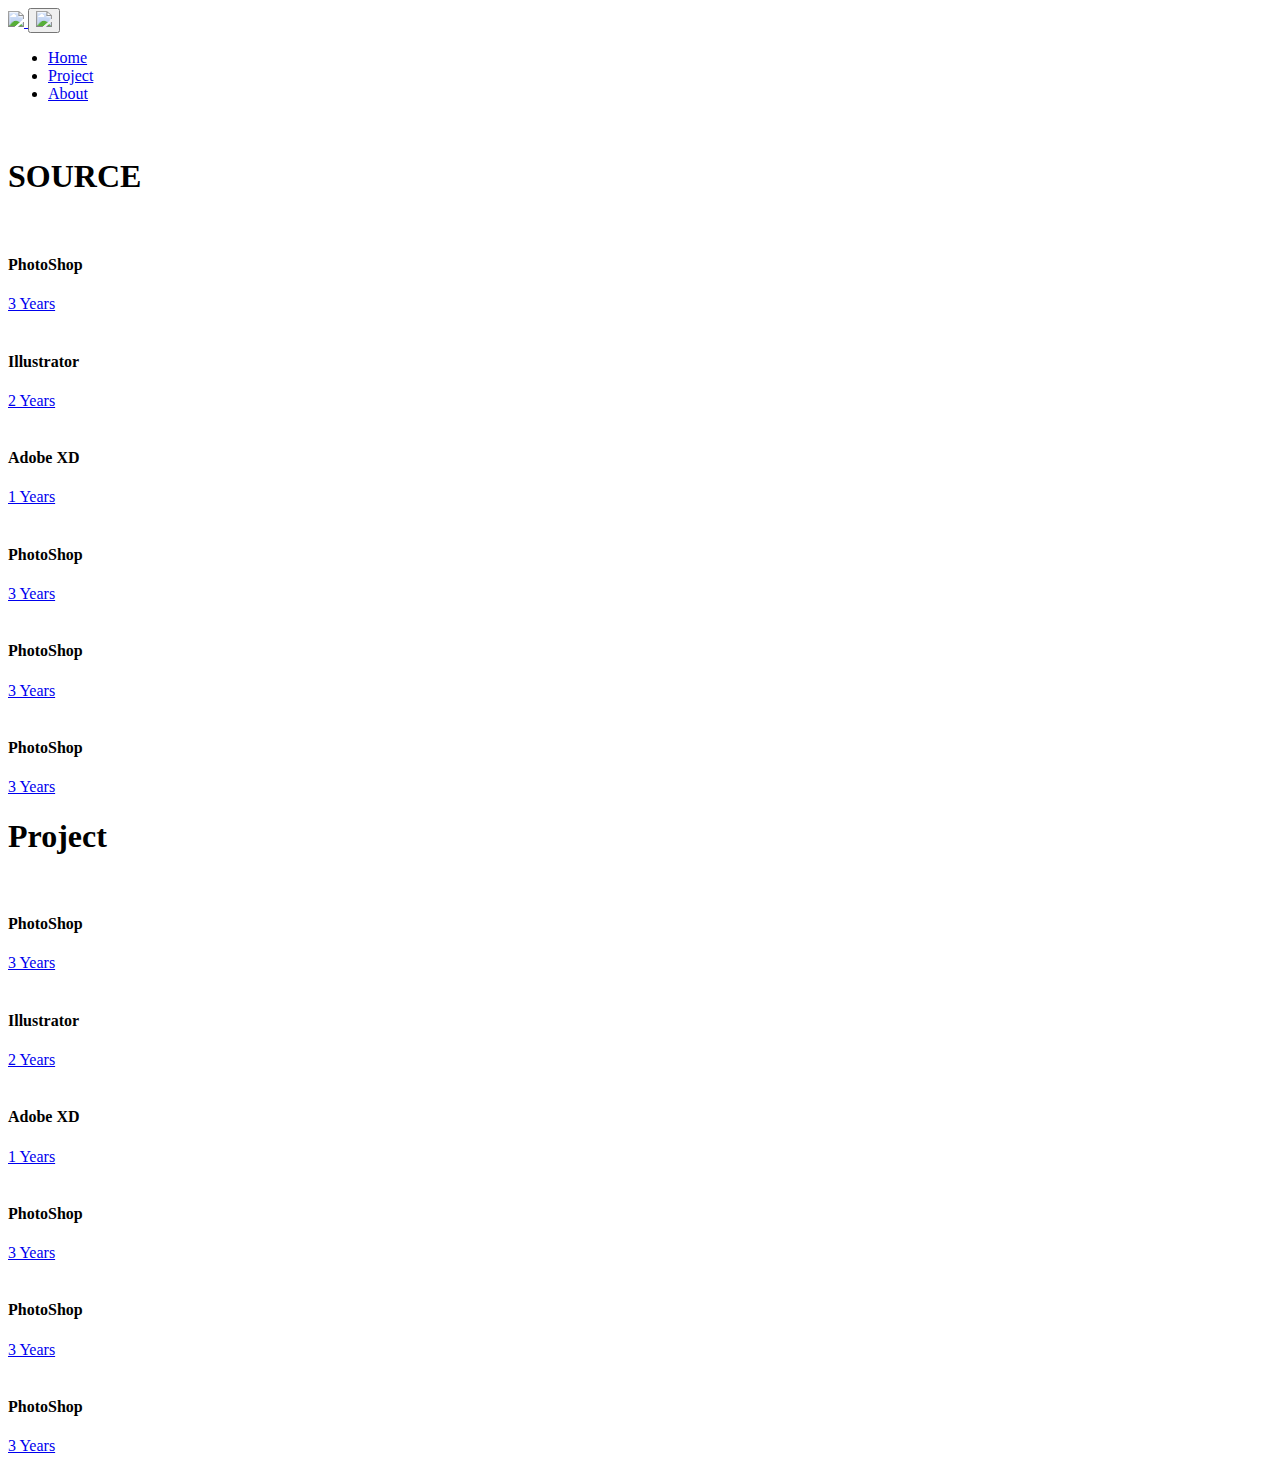
==== index.html @ 53e77c45 "Add files via upload" ====
<!DOCTYPE html>
<html lang="en">
<head>
    <meta charset="UTF-8">
    <meta http-equiv="X-UA-Compatible" content="IE=edge">
    <meta name="viewport" content="width=device-width, initial-scale=1.0">
    <title>Document</title>
    <link rel="stylesheet" href="css/style.css">
    <link rel="stylesheet" href="https://cdn.jsdelivr.net/npm/bootstrap@4.5.3/dist/css/bootstrap.min.css" integrity="sha384-TX8t27EcRE3e/ihU7zmQxVncDAy5uIKz4rEkgIXeMed4M0jlfIDPvg6uqKI2xXr2" crossorigin="anonymous">
</head>
<body style="background: url(image/sdd.jpg); background-repeat: no-repeat;" class="img-fluid">
    <header>
        <!----------NavBAR----------------->
        <div class="container">
            <nav class="navbar navbar-expand-sm navbar-dark">
                    <a href="#" class="navbar-brand">
                       <img src="image/ek.png" style="width: 60px;">
                    </a>
                    <button class="navbar-toggler" type="button" data-toggle="collapse" data-target="#navbartoggle" aria-expanded="false" aria-label="toggle navigation">
                        <img src="/open-iconic/svg/sort-ascending.svg">
                    </button>
                     <div class="collapse navbar-collapse" id="navbartoggle">
                       <ul class="navbar-nav navbarthree" id="navBar">
                         <li class="nav-item"><a class="nav-link active" href="#">Home</a></li>
                         <li class="nav-item"><a class="nav-link" href="#">Project</a></li>
                         <li class="nav-item"><a class="nav-link" href="https://esmailkhalifa.netlify.app/">About</a></li>
                         
                        </ul>
                     </div> 
            </nav>
        </div>
    </header>
    <main>
        <!--------------HeadCover---------------------->
        <div class="container pt-5">
            <div class="row justify-content-end">
                <div class="col-4 pt-0 pt-md-5 ">
                    <img src="image/COVERphoto.svg" class="w-100 d-md-block d-none" id="tag" alt="">
                </div>
            </div>
        </div>
        <!--------------HeadCoverEnd---------------------->

        <!---------------Service---------------------------->
        <div class="container pt-5 text-center pb-5">
            <div class="row justify-content-center">
                <div class="col col-md-4" id="source">
                    <h1>SOURCE</h1>
                </div>
            </div>
            <div class="row mt-5">
                <!----------Card 1-------------->
                <div class="col-md-6 col-lg-4">
                    <div class="card mt-5" id="Scard">
                        <div class="product-1">
                            <img src="image/sssss.jpg"  class="card-img-top" alt="">
                        </div>
                        <div class="card-title">
                            <h4 class="pl-4 pt-4 d-block float-left">PhotoShop</h4>
                            <a class="pr-4 pt-4 float-right card-link stretched-link year" href="https://www.johnsmilga.com/">3 Years</a>
                        </div>
                    </div>
                </div>
                <!----------Card 2-------------->
                <div class="col-md-6 col-lg-4">
                    <div class="card mt-5" id="Scard">
                        <div class="product-1">
                            <img src="image/sss.jpg"  class="card-img-top" alt="">
                        </div>
                        <div class="card-title">
                            <h4 class="pl-4 pt-4 d-block float-left card-link">Illustrator</h4>
                            <a class="pr-4 pt-4 float-right card-link stretched-link year" href="https://www.johnsmilga.com/">2 Years</a>
                        </div>
                    </div>
                </div>
                <!----------Card 3-------------->
                <div class="col-md-6 col-lg-4">
                    <div class="card mt-5" id="Scard">
                        <div class="product-1">
                            <img src="image/sass.jpg"  class="card-img-top" alt="">
                        </div>
                        <div class="card-title">
                            <h4 class="pl-4 pt-4 d-block float-left card-link">Adobe XD</h4>
                            <a class="pr-4 pt-4 float-right card-link stretched-link year" href="https://www.johnsmilga.com/">1 Years</a>
                        </div>
                    </div>
                </div>
                <!----------Card 4-------------->
                <div class="col-md-6 col-lg-4">
                    <div class="card mt-5" id="Scard">
                        <div class="product-1">
                            <img src="image/ss.jpg"  class="card-img-top" alt="">
                        </div>
                        <div class="card-title">
                            <h4 class="pl-4 pt-4 d-block float-left card-link">PhotoShop</h4>
                            <a class="pr-4 pt-4 float-right card-link stretched-link year" href="https://www.johnsmilga.com/">3 Years</a>
                        </div>
                    </div>
                </div>
                <!----------Card 5-------------->
                <div class="col-md-6 col-lg-4">
                    <div class="card mt-5" id="Scard">
                        <div class="product-1">
                            <img src="image/ss.jpg"  class="card-img-top" alt="">
                        </div>
                        <div class="card-title">
                            <h4 class="pl-4 pt-4 d-block float-left card-link">PhotoShop</h4>
                            <a class="pr-4 pt-4 float-right card-link stretched-link year" href="https://www.johnsmilga.com/">3 Years</a>
                        </div>
                    </div>
                </div>
                <!----------Card 6-------------->
                <div class="col-md-6 col-lg-4">
                    <div class="card mt-5" id="Scard">
                        <div class="product-1">
                            <img src="image/ss.jpg"  class="card-img-top" alt="">
                        </div>
                        <div class="card-title">
                            <h4 class="pl-4 pt-4 d-block float-left card-link">PhotoShop</h4>
                            <a class="pr-4 pt-4 float-right card-link stretched-link year" href="https://www.johnsmilga.com/">3 Years</a>
                        </div>
                    </div>
                </div>
            </div>
        </div>        
        <!----------------Service End----------------------->

        <!-------Project---------------------------------->
        <div class="container pt-5 text-center">
            <div class="row justify-content-center">
                <div class="col col-md-4" id="source">
                    <h1>Project</h1>
                </div>
            </div>
            <div class="row mt-5">
                <!----------Card 1-------------->
                <div class="col-md-6 col-lg-4">
                    <div class="card mt-5" id="Scard">
                        <div class="product-1">
                            <img src="image/sssss.jpg"  class="card-img-top" alt="">
                        </div>
                        <div class="card-title">
                            <h4 class="pl-4 pt-4 d-block float-left">PhotoShop</h4>
                            <a class="pr-4 pt-4 float-right card-link stretched-link year" href="https://www.johnsmilga.com/">3 Years</a>
                        </div>
                    </div>
                </div>
                <!----------Card 2-------------->
                <div class="col-md-6 col-lg-4">
                    <div class="card mt-5" id="Scard">
                        <div class="product-1">
                            <img src="image/sss.jpg"  class="card-img-top" alt="">
                        </div>
                        <div class="card-title">
                            <h4 class="pl-4 pt-4 d-block float-left card-link">Illustrator</h4>
                            <a class="pr-4 pt-4 float-right card-link stretched-link year" href="https://www.johnsmilga.com/">2 Years</a>
                        </div>
                    </div>
                </div>
                <!----------Card 3-------------->
                <div class="col-md-6 col-lg-4">
                    <div class="card mt-5" id="Scard">
                        <div class="product-1">
                            <img src="image/sass.jpg"  class="card-img-top" alt="">
                        </div>
                        <div class="card-title">
                            <h4 class="pl-4 pt-4 d-block float-left card-link">Adobe XD</h4>
                            <a class="pr-4 pt-4 float-right card-link stretched-link year" href="https://www.johnsmilga.com/">1 Years</a>
                        </div>
                    </div>
                </div>
                <!----------Card 4-------------->
                <div class="col-md-6 col-lg-4">
                    <div class="card mt-5" id="Scard">
                        <div class="product-1">
                            <img src="image/ss.jpg"  class="card-img-top" alt="">
                        </div>
                        <div class="card-title">
                            <h4 class="pl-4 pt-4 d-block float-left card-link">PhotoShop</h4>
                            <a class="pr-4 pt-4 float-right card-link stretched-link year" href="https://www.johnsmilga.com/">3 Years</a>
                        </div>
                    </div>
                </div>
                <!----------Card 5-------------->
                <div class="col-md-6 col-lg-4">
                    <div class="card mt-5" id="Scard">
                        <div class="product-1">
                            <img src="image/ss.jpg"  class="card-img-top" alt="">
                        </div>
                        <div class="card-title">
                            <h4 class="pl-4 pt-4 d-block float-left card-link">PhotoShop</h4>
                            <a class="pr-4 pt-4 float-right card-link stretched-link year" href="https://www.johnsmilga.com/">3 Years</a>
                        </div>
                    </div>
                </div>
                <!----------Card 6-------------->
                <div class="col-md-6 col-lg-4">
                    <div class="card mt-5" id="Scard">
                        <div class="product-1">
                            <img src="image/ss.jpg"  class="card-img-top" alt="">
                        </div>
                        <div class="card-title">
                            <h4 class="pl-4 pt-4 d-block float-left card-link">PhotoShop</h4>
                            <a class="pr-4 pt-4 float-right card-link stretched-link year" href="https://www.johnsmilga.com/">3 Years</a>
                        </div>
                    </div>
                </div>
            </div>
        </div>        
        <!-------Project End------------------------------>
 
    </main>

        
      
  
    
    <!------Link----------------->
    <script src="js/java.js"></script>
    <script src="https://code.jquery.com/jquery-3.5.1.slim.min.js" integrity="sha384-DfXdz2htPH0lsSSs5nCTpuj/zy4C+OGpamoFVy38MVBnE+IbbVYUew+OrCXaRkfj" crossorigin="anonymous"></script>
    <script src="https://cdn.jsdelivr.net/npm/popper.js@1.16.1/dist/umd/popper.min.js" integrity="sha384-9/reFTGAW83EW2RDu2S0VKaIzap3H66lZH81PoYlFhbGU+6BZp6G7niu735Sk7lN" crossorigin="anonymous"></script>
    <script src="https://cdn.jsdelivr.net/npm/bootstrap@4.5.3/dist/js/bootstrap.min.js" integrity="sha384-w1Q4orYjBQndcko6MimVbzY0tgp4pWB4lZ7lr30WKz0vr/aWKhXdBNmNb5D92v7s" crossorigin="anonymous"></script>
</body>
</html>
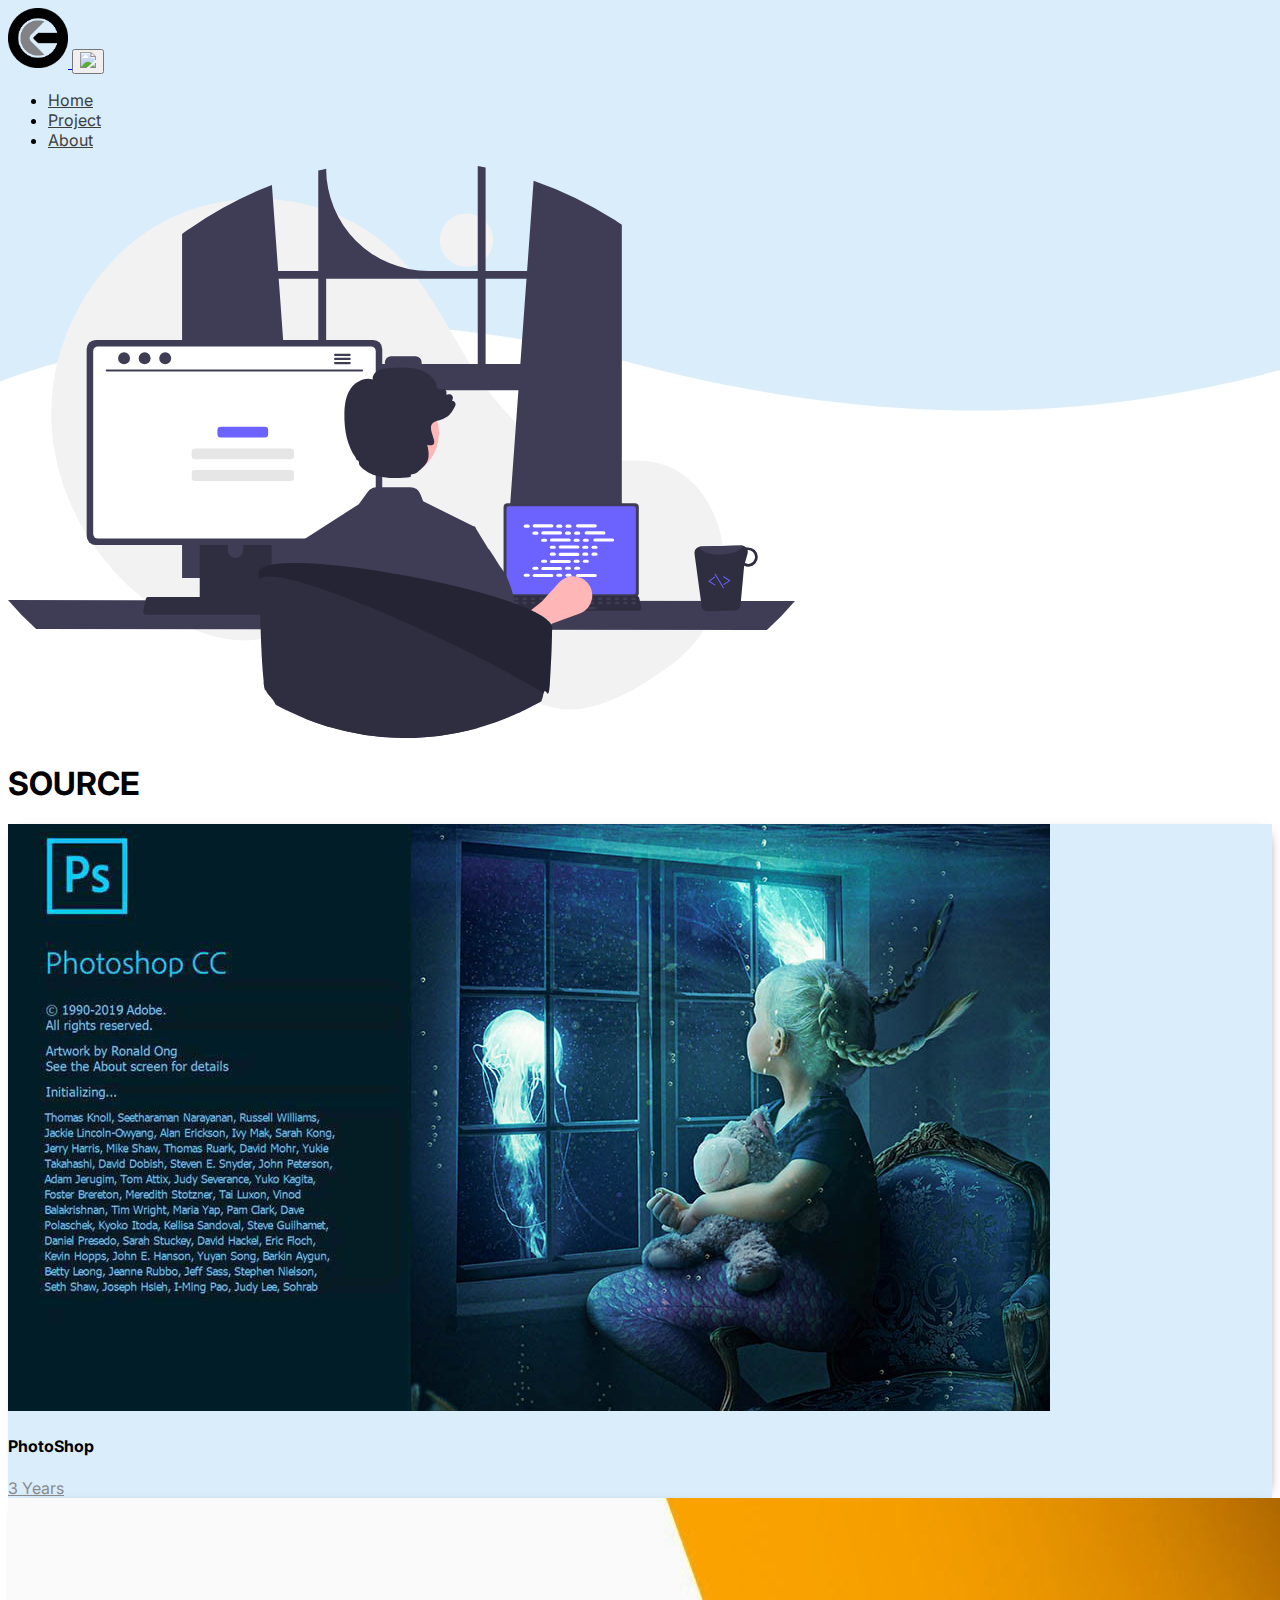
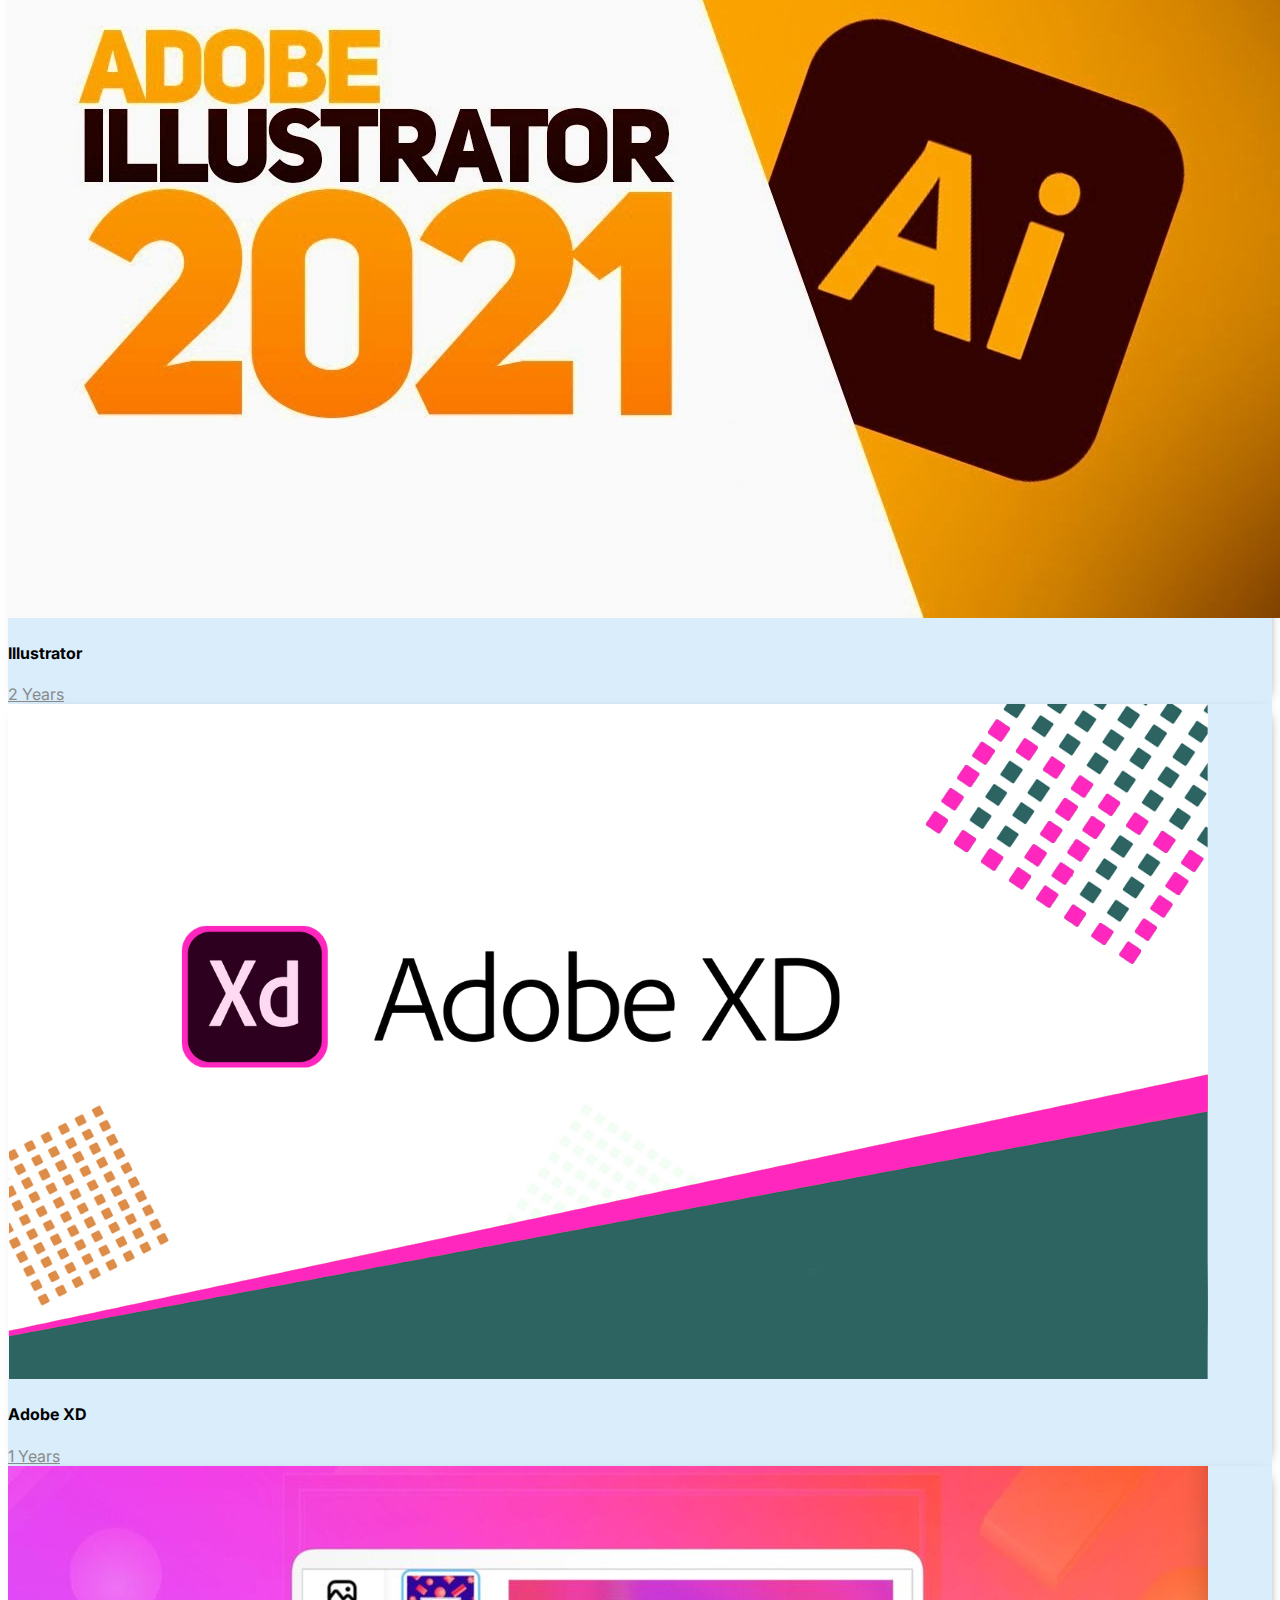
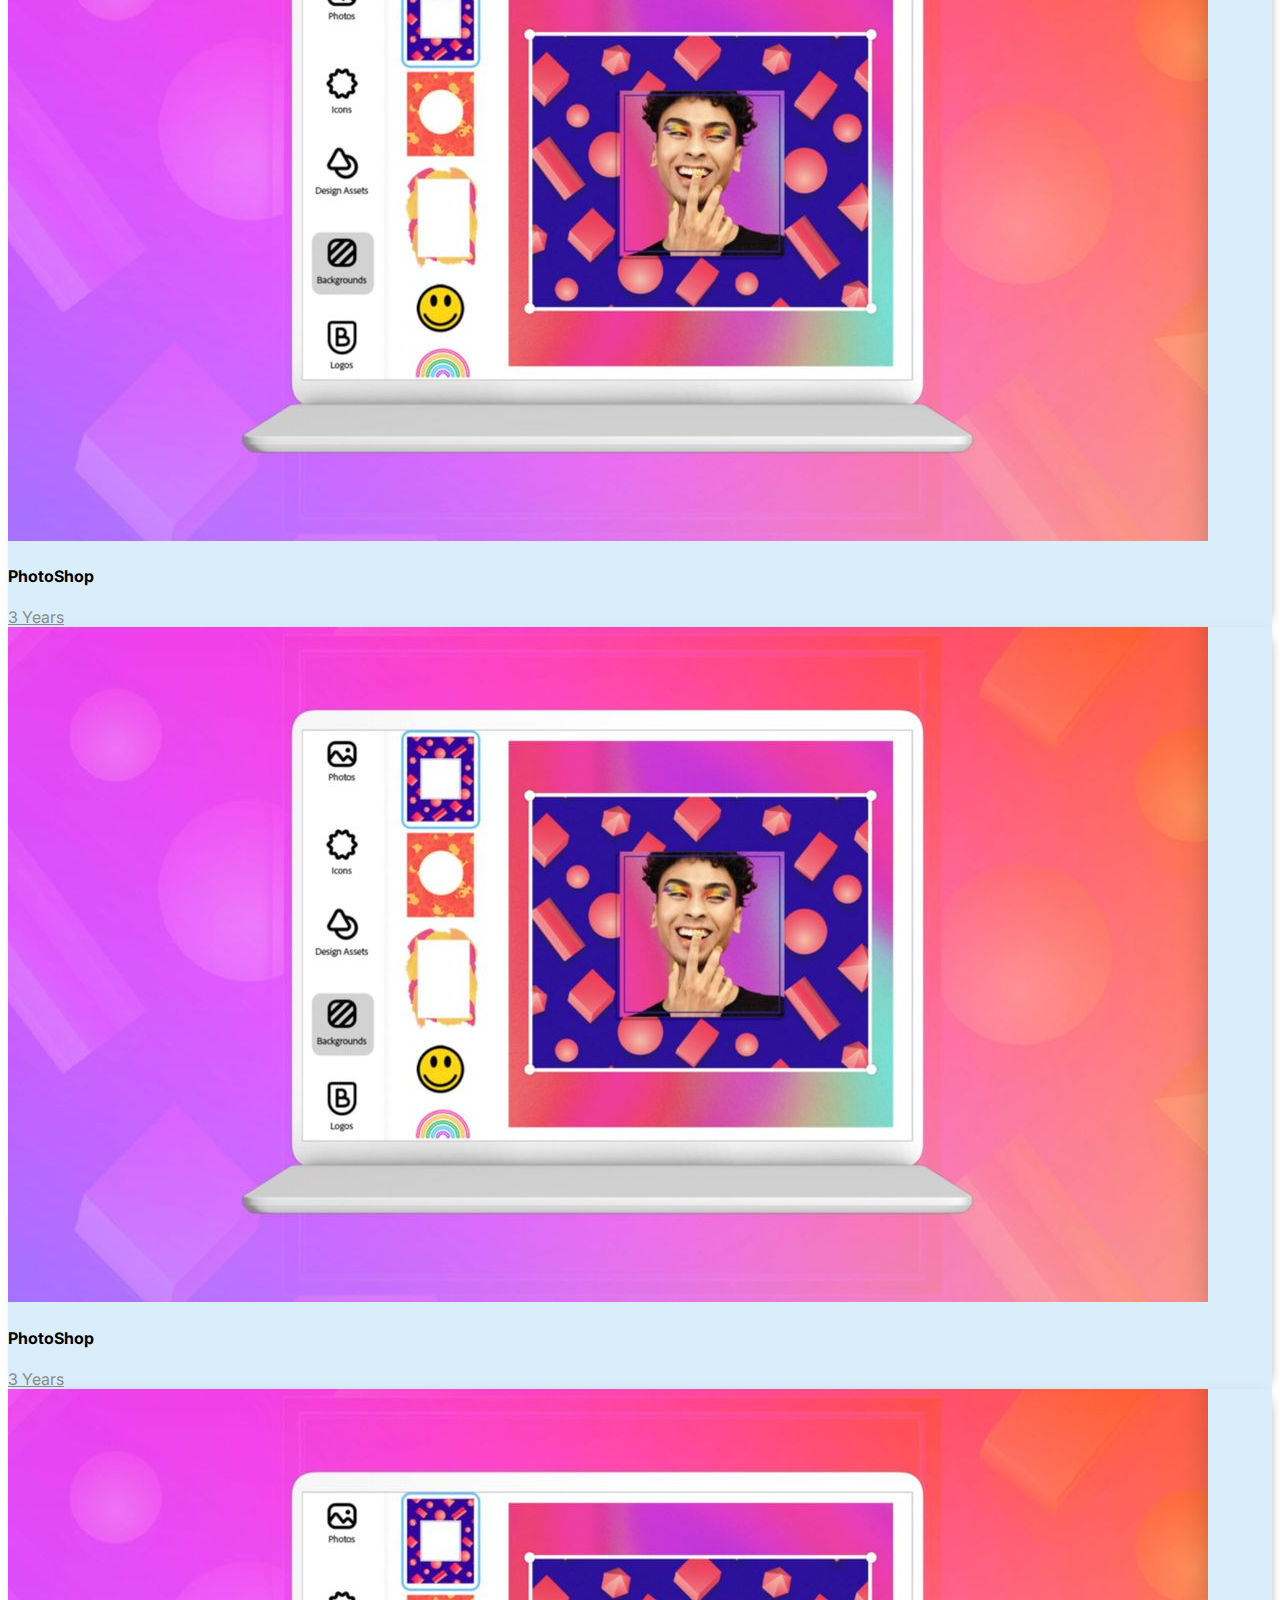
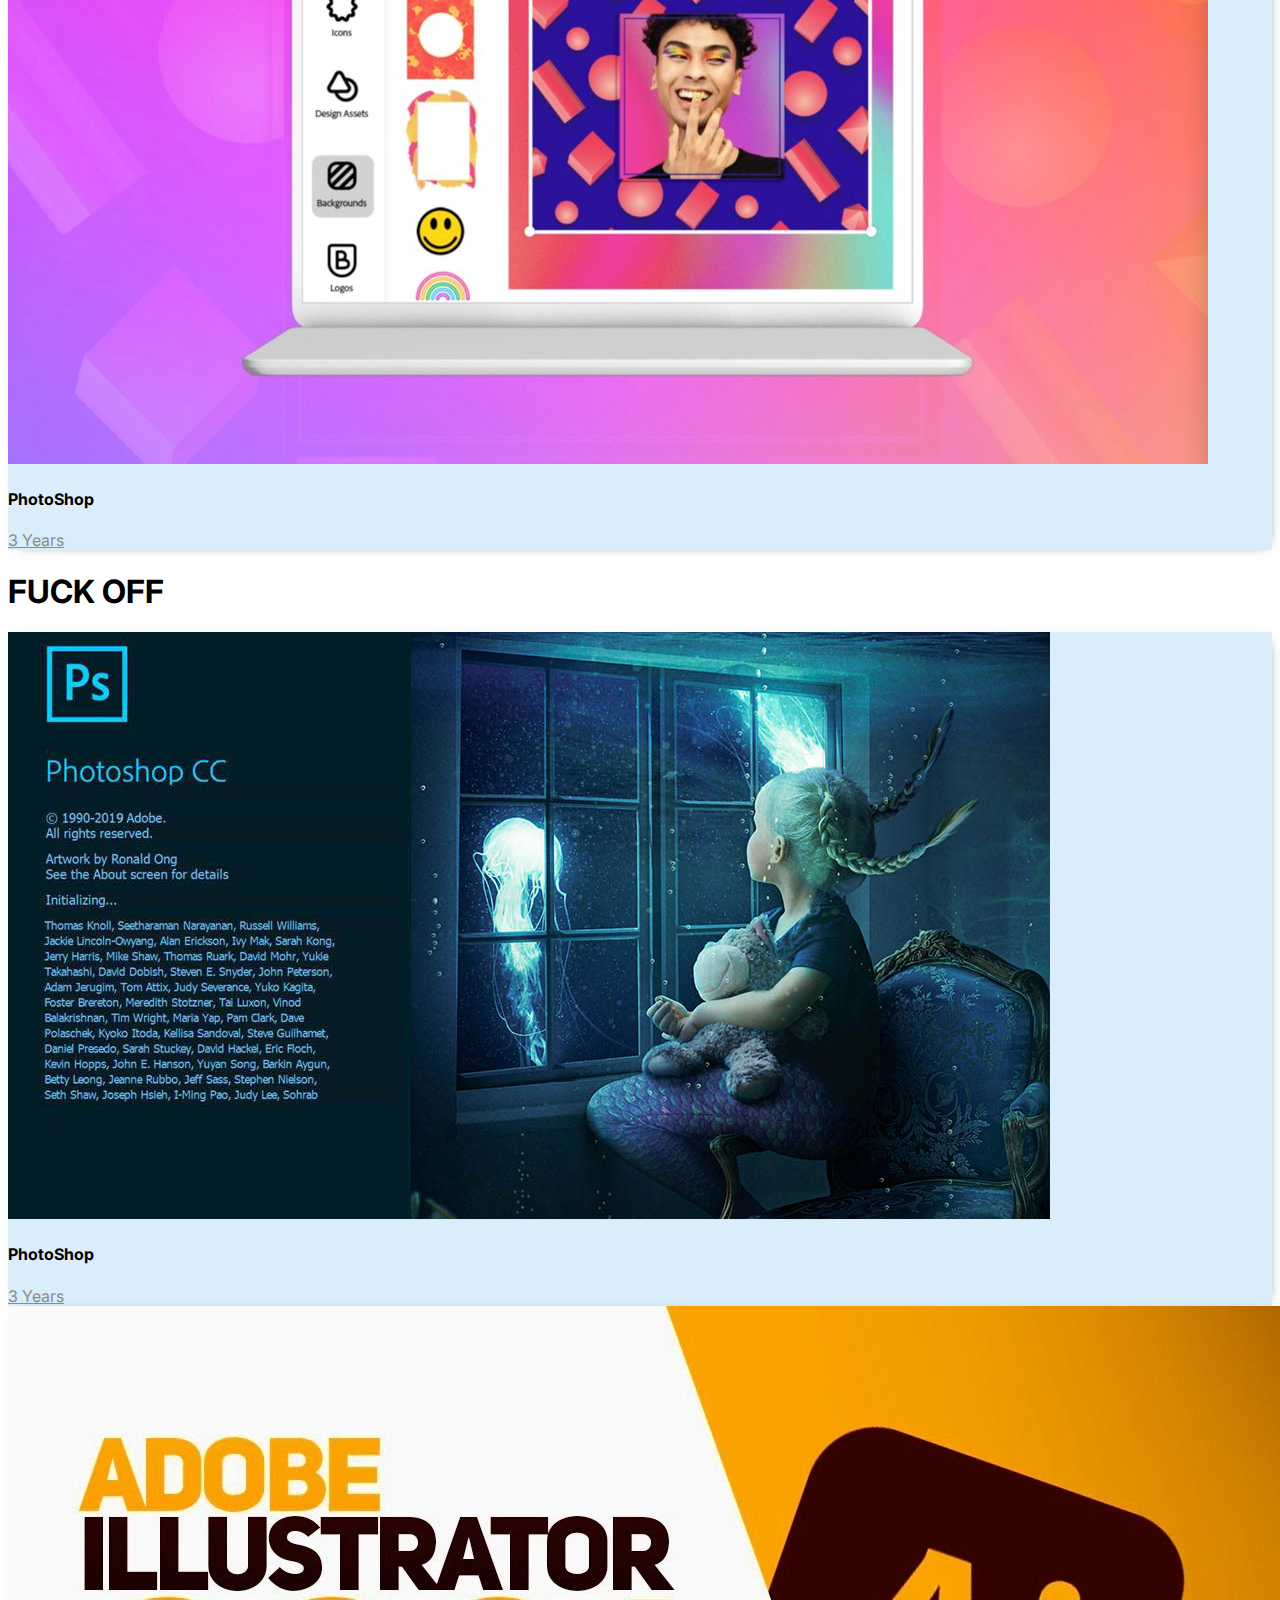
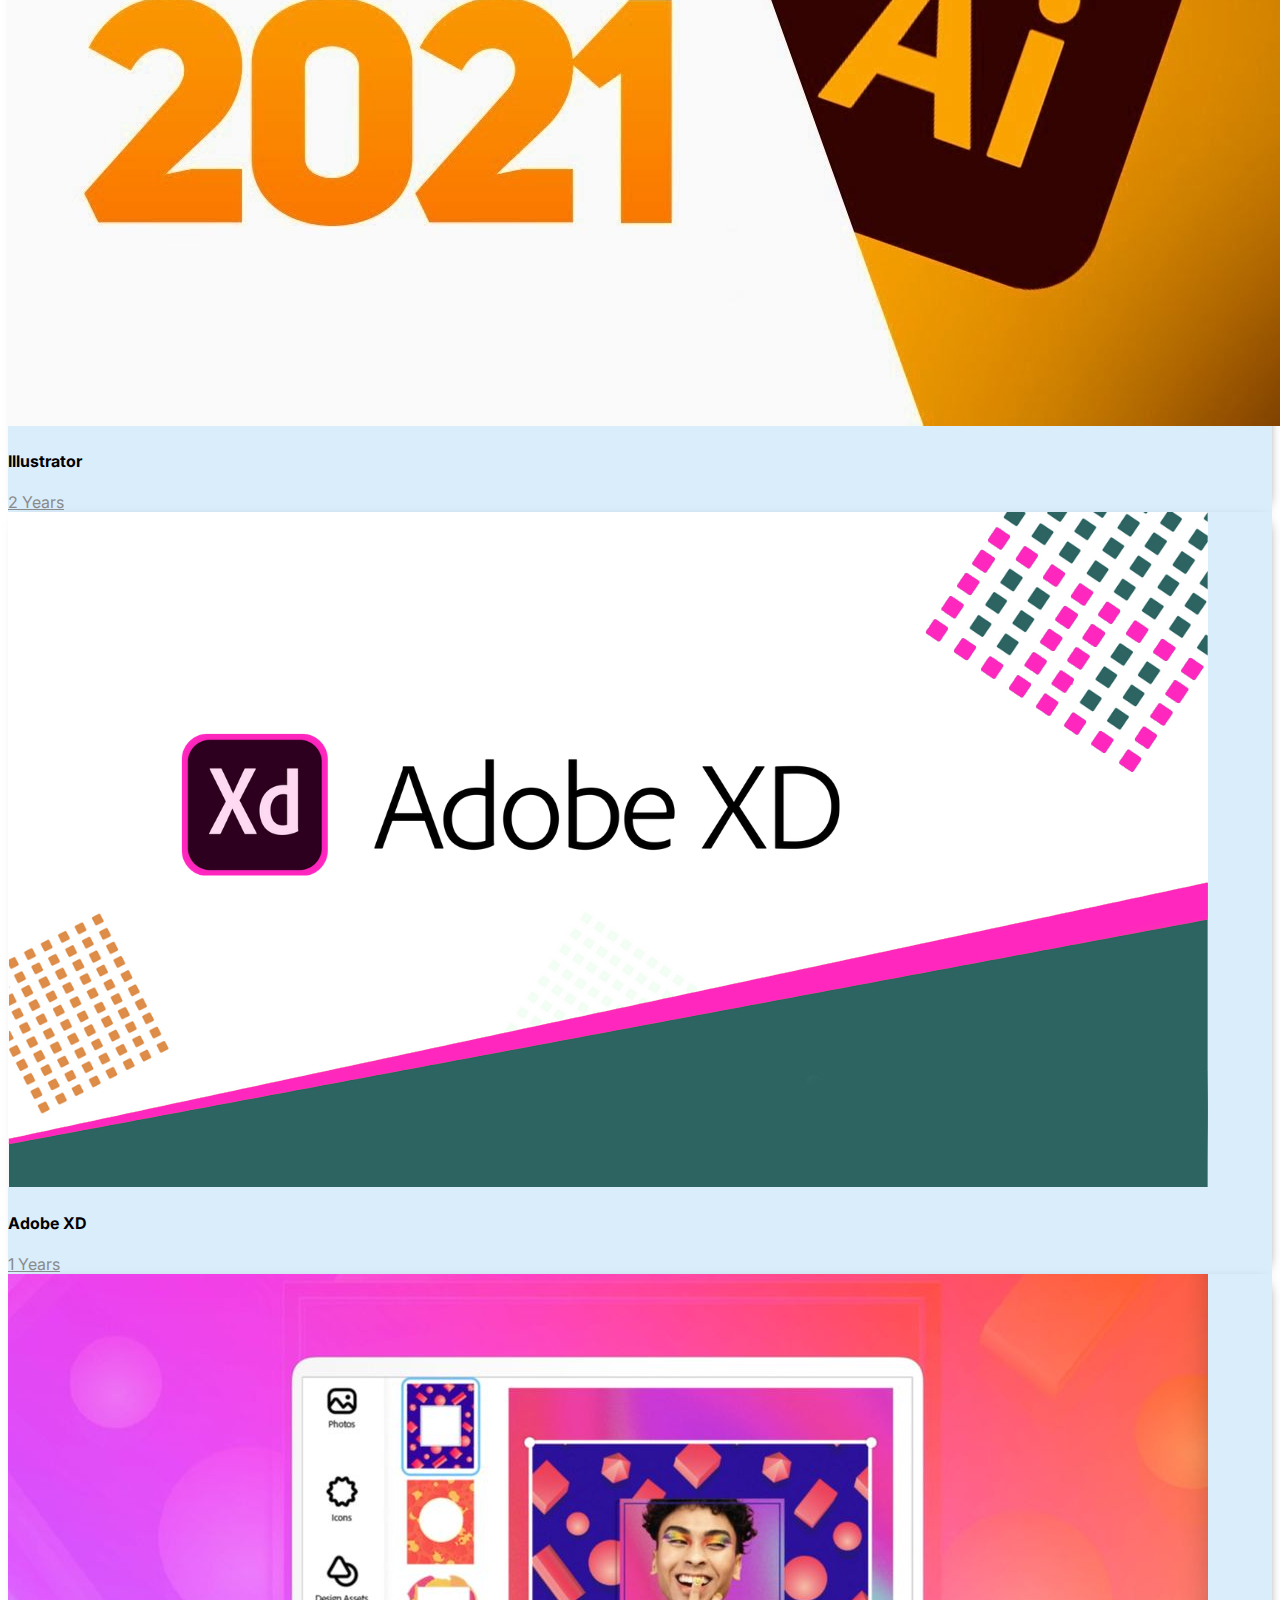
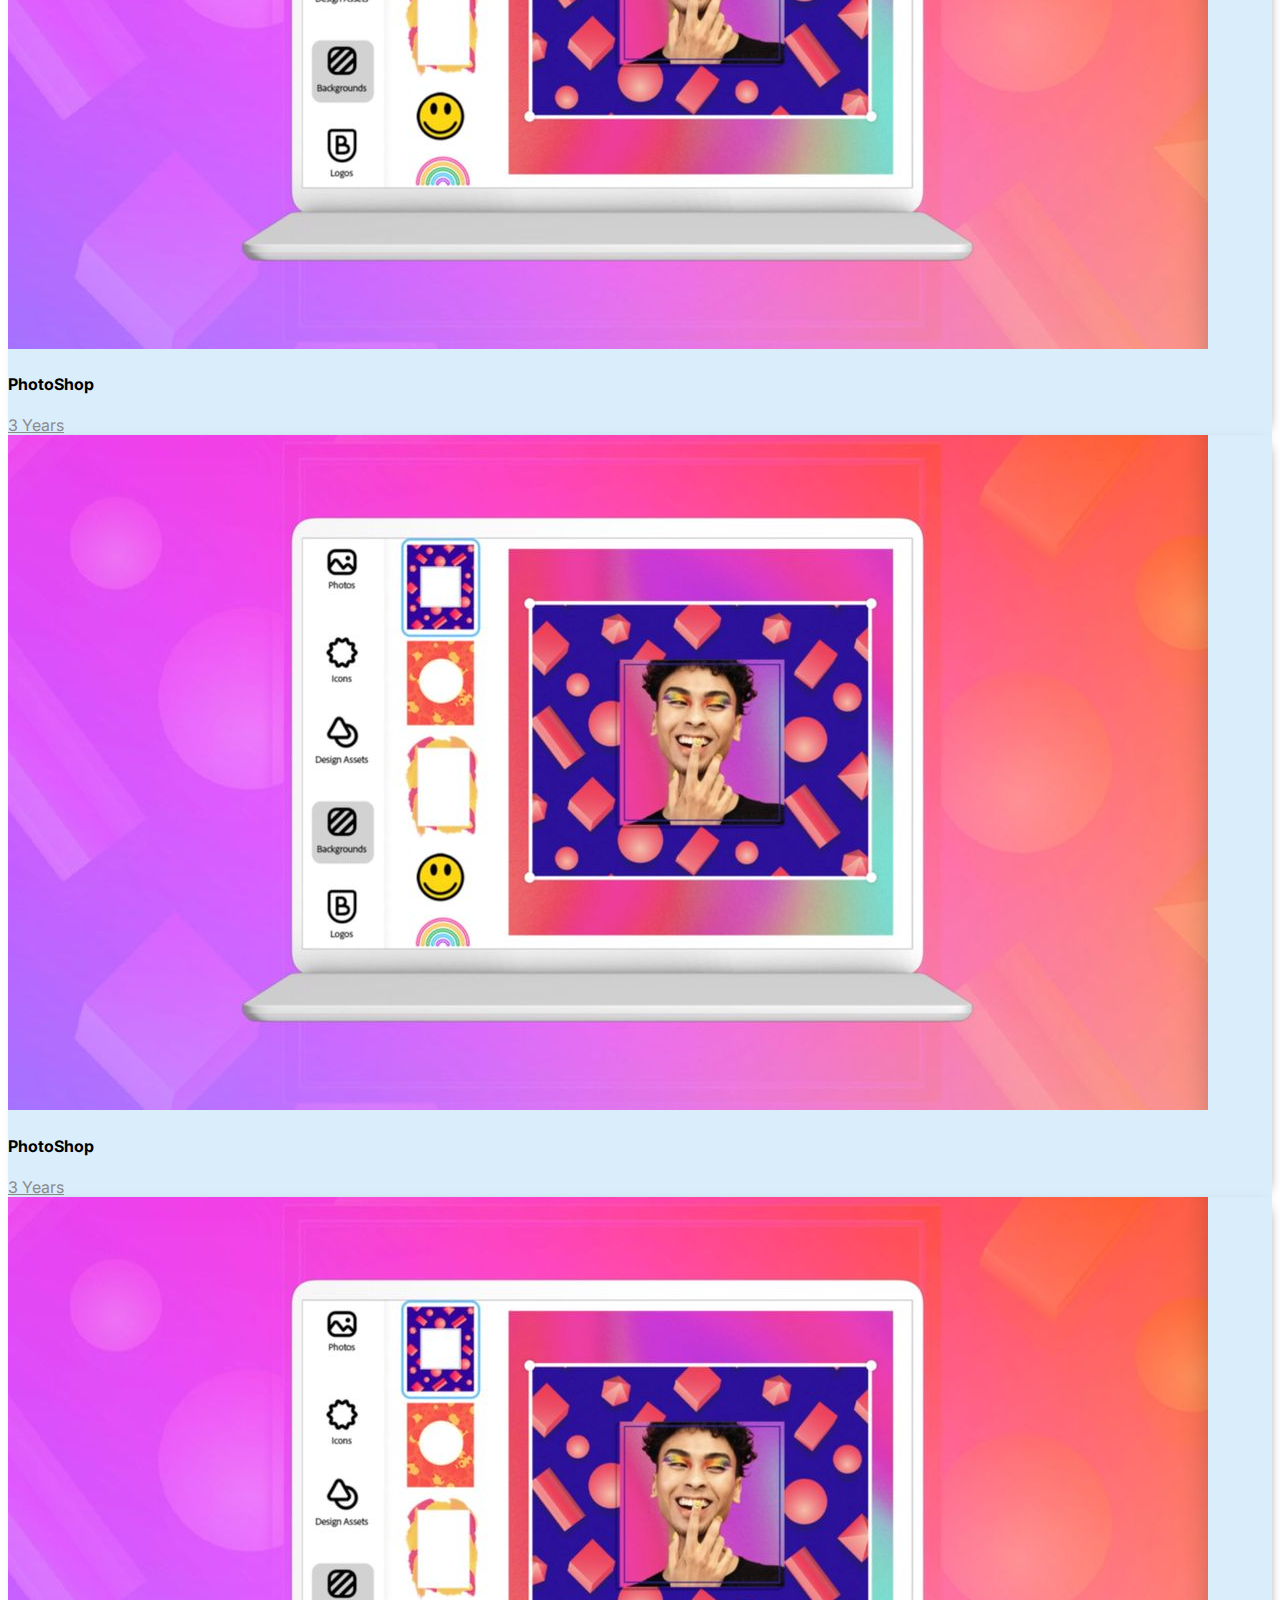
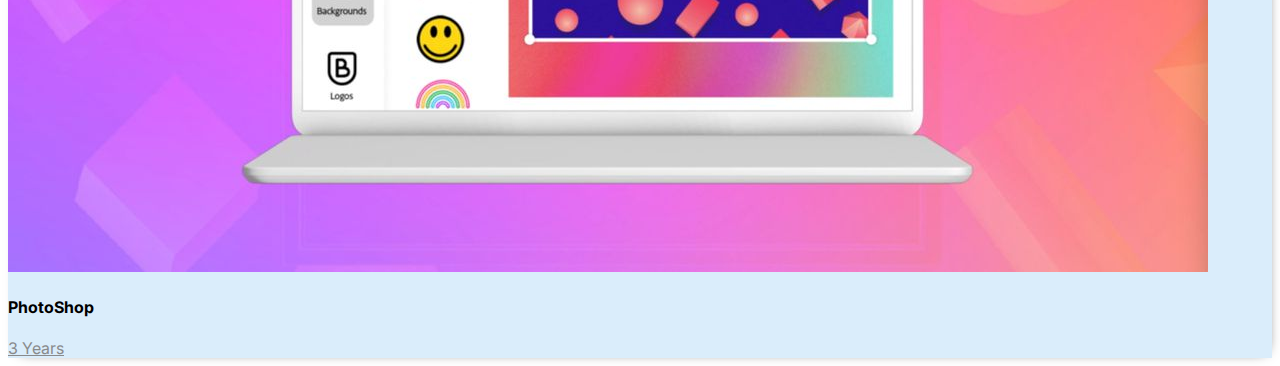
==== commit 75d32f10: "fuck change" ====
--- a/index.html
+++ b/index.html
@@ -129,7 +129,7 @@
         <div class="container pt-5 text-center">
             <div class="row justify-content-center">
                 <div class="col col-md-4" id="source">
-                    <h1>Project</h1>
+                    <h1>FUCK OFF</h1>
                 </div>
             </div>
             <div class="row mt-5">
--- a/css/style.css
+++ b/css/style.css
@@ -0,0 +1,56 @@
+@import url('https://fonts.googleapis.com/css2?family=Inter:wght@100;400&display=swap');
+ul#navBar a {
+    color: #3d3e3e;
+    font-family: 'Inter', sans-serif;
+}
+div#Sourch {
+    margin-top: 29%;
+    position: relative;
+}
+a.nav-link:hover {
+    background-color: #8182850a;
+}
+body{
+    background-color: white;
+    font-family: 'Inter', sans-serif;
+}
+#preLoad{
+    background:#000 url(preloadgif.gif) no-repeat center center;
+    height: 100vh;
+    background-size: 30%;
+    width: 100%;
+    position: fixed;
+    z-index: 100;
+}
+#source::after {
+    background: #DAEDFB;
+    position: absolute;
+    content: '';
+    width: 100px;
+    top: 53px;
+    left: 37%;
+    height: 3px;
+    border-radius: 10px;
+}
+#Scard {
+    background: #daedfb;
+     box-shadow: 3px 2px 13px -10px;
+     transition: 0.2s ease-in-out;
+     cursor: pointer;
+}
+.year {
+    color: #898a8b;
+}
+.year:hover {
+    color: #898aa8;
+}
+#Scard:hover {
+    box-shadow: 3px 2px 19px -10px;
+    transform: scale(1.01);
+
+}
+.card-title h4 {
+    color: #000000;
+    font-family: 'Inter', sans-serif;
+}
+
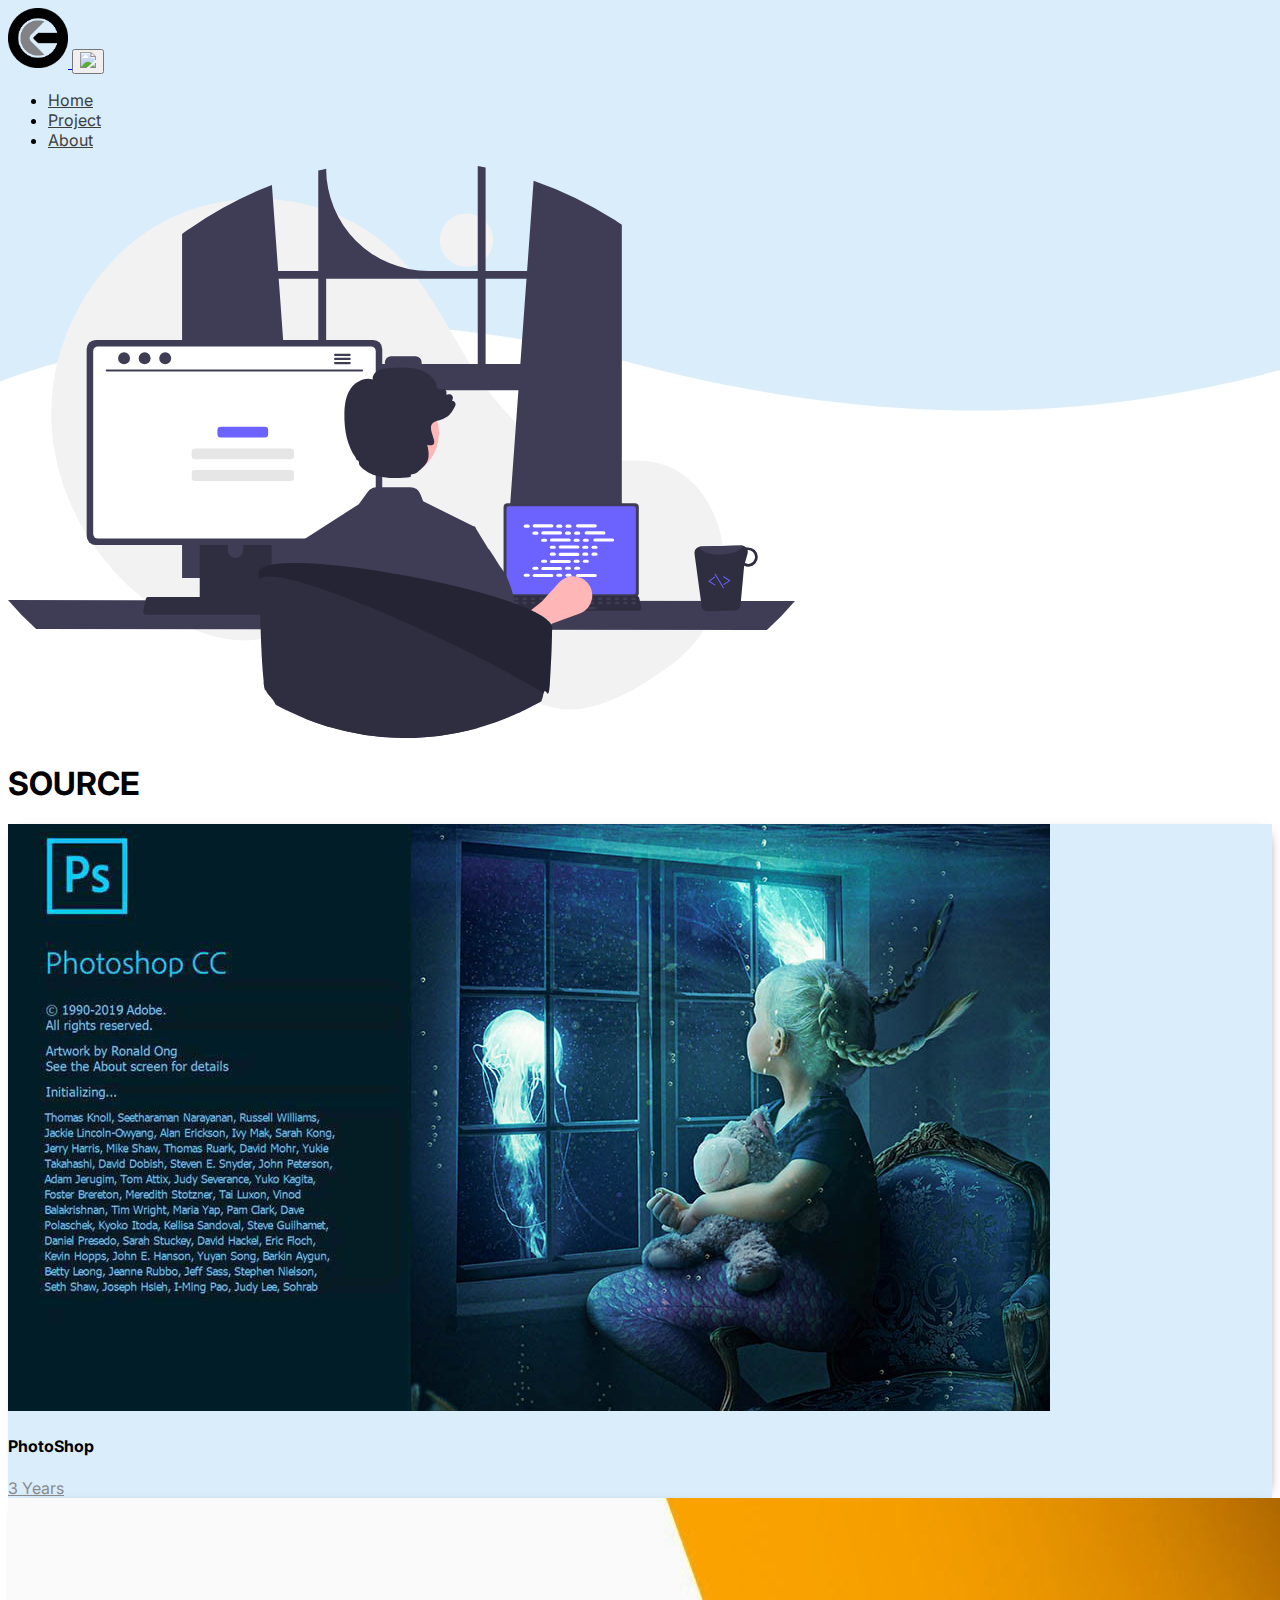
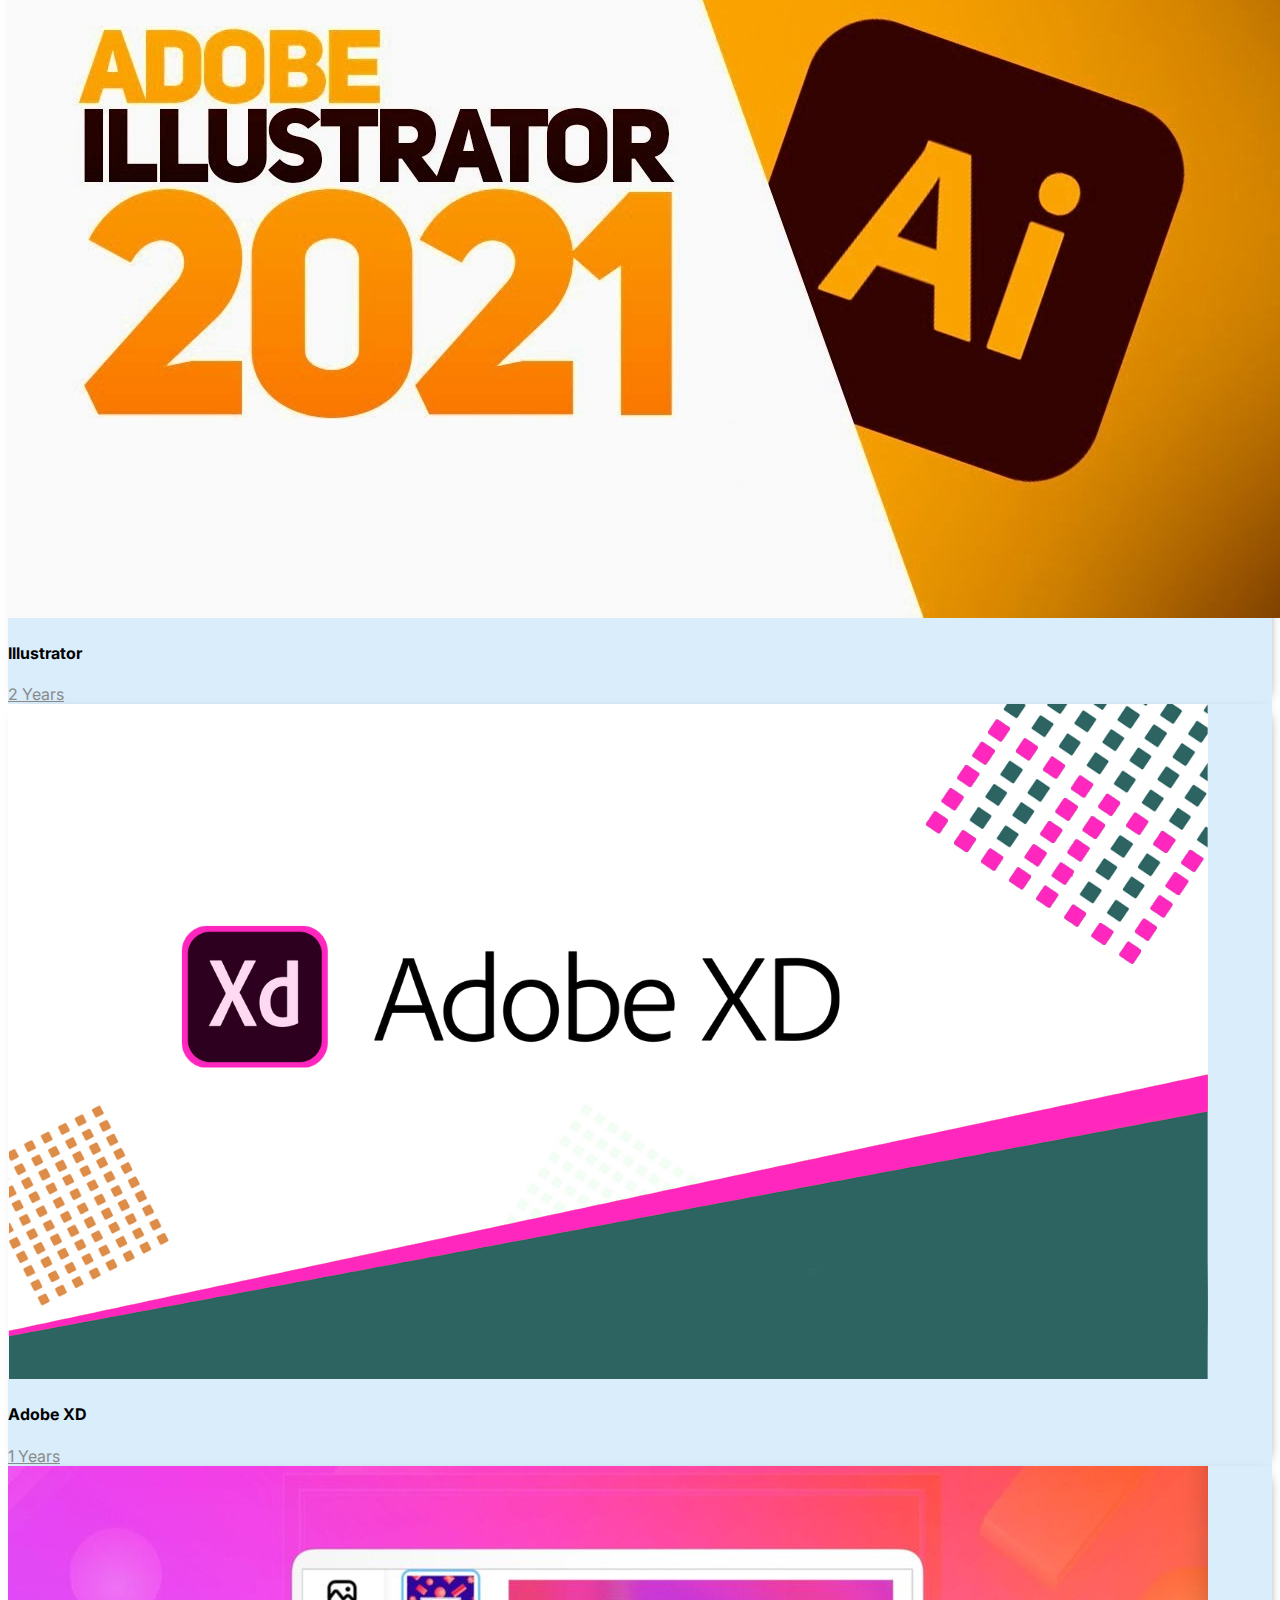
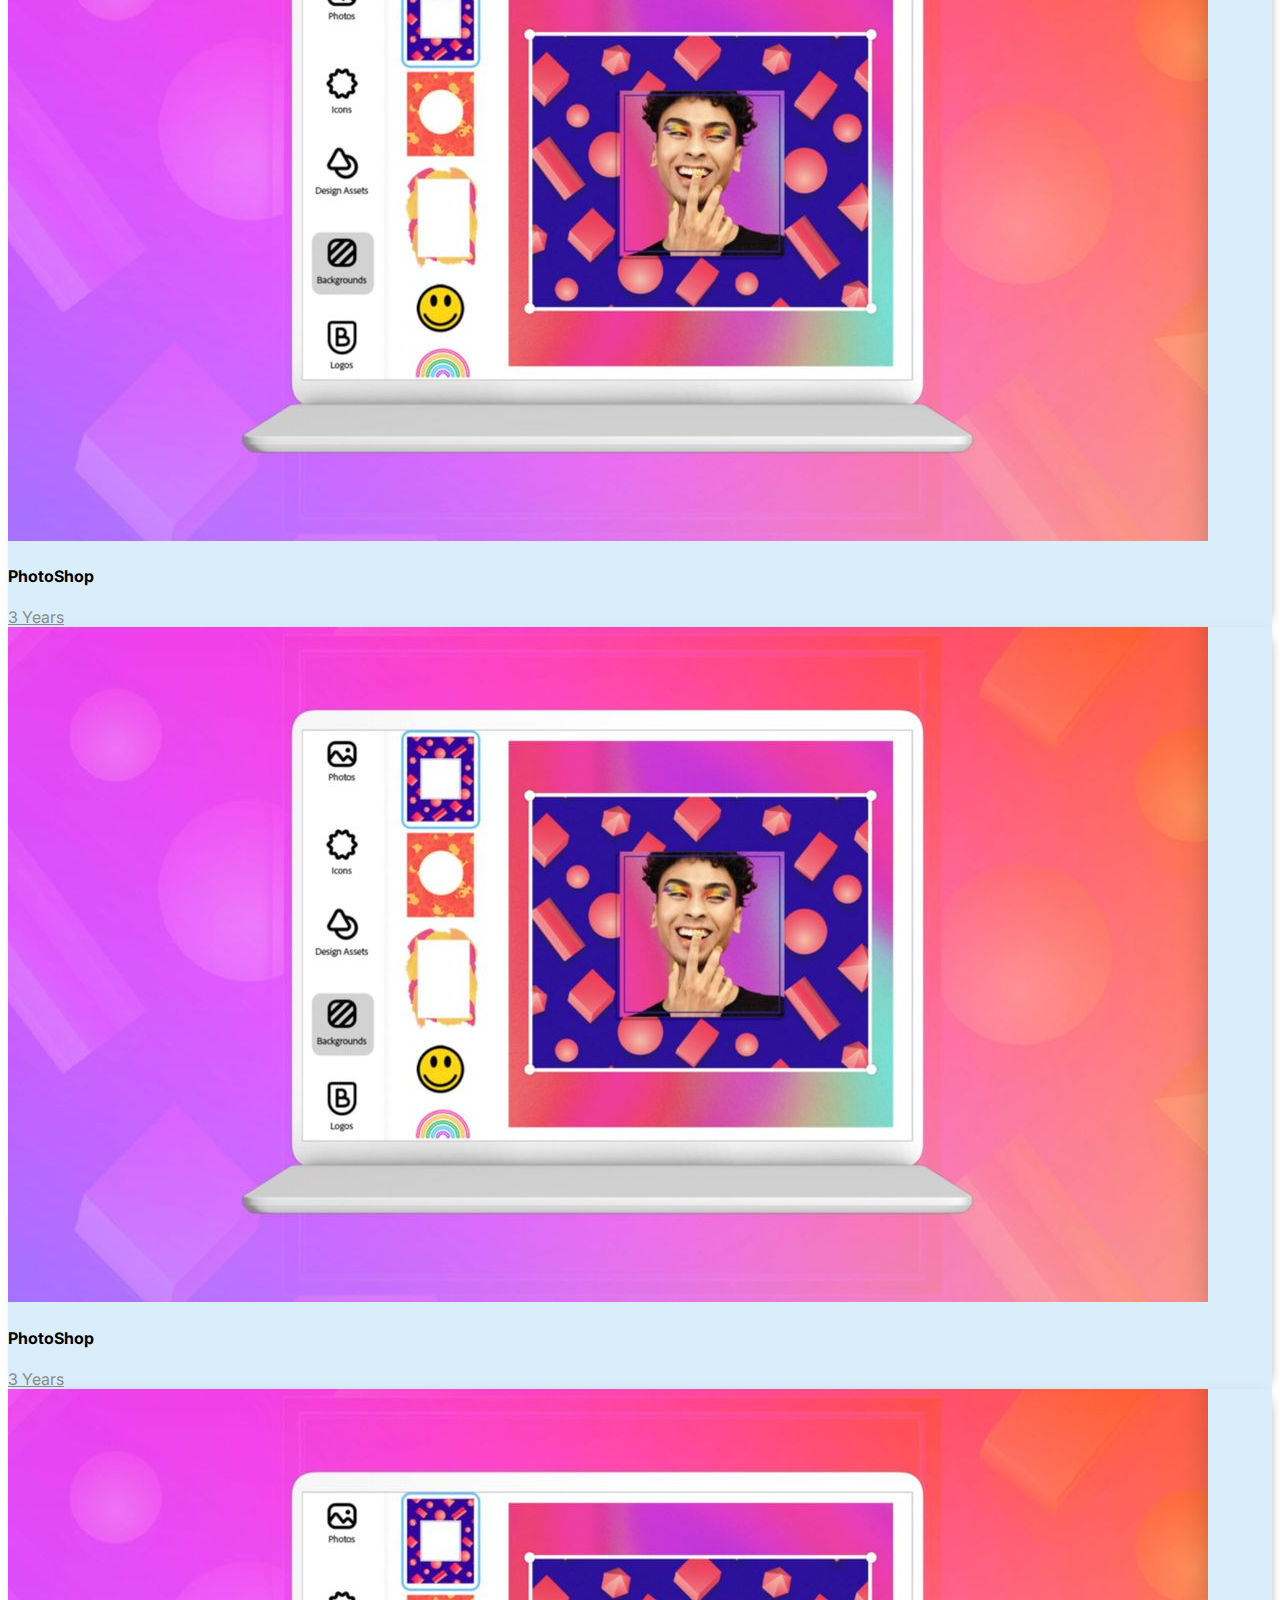
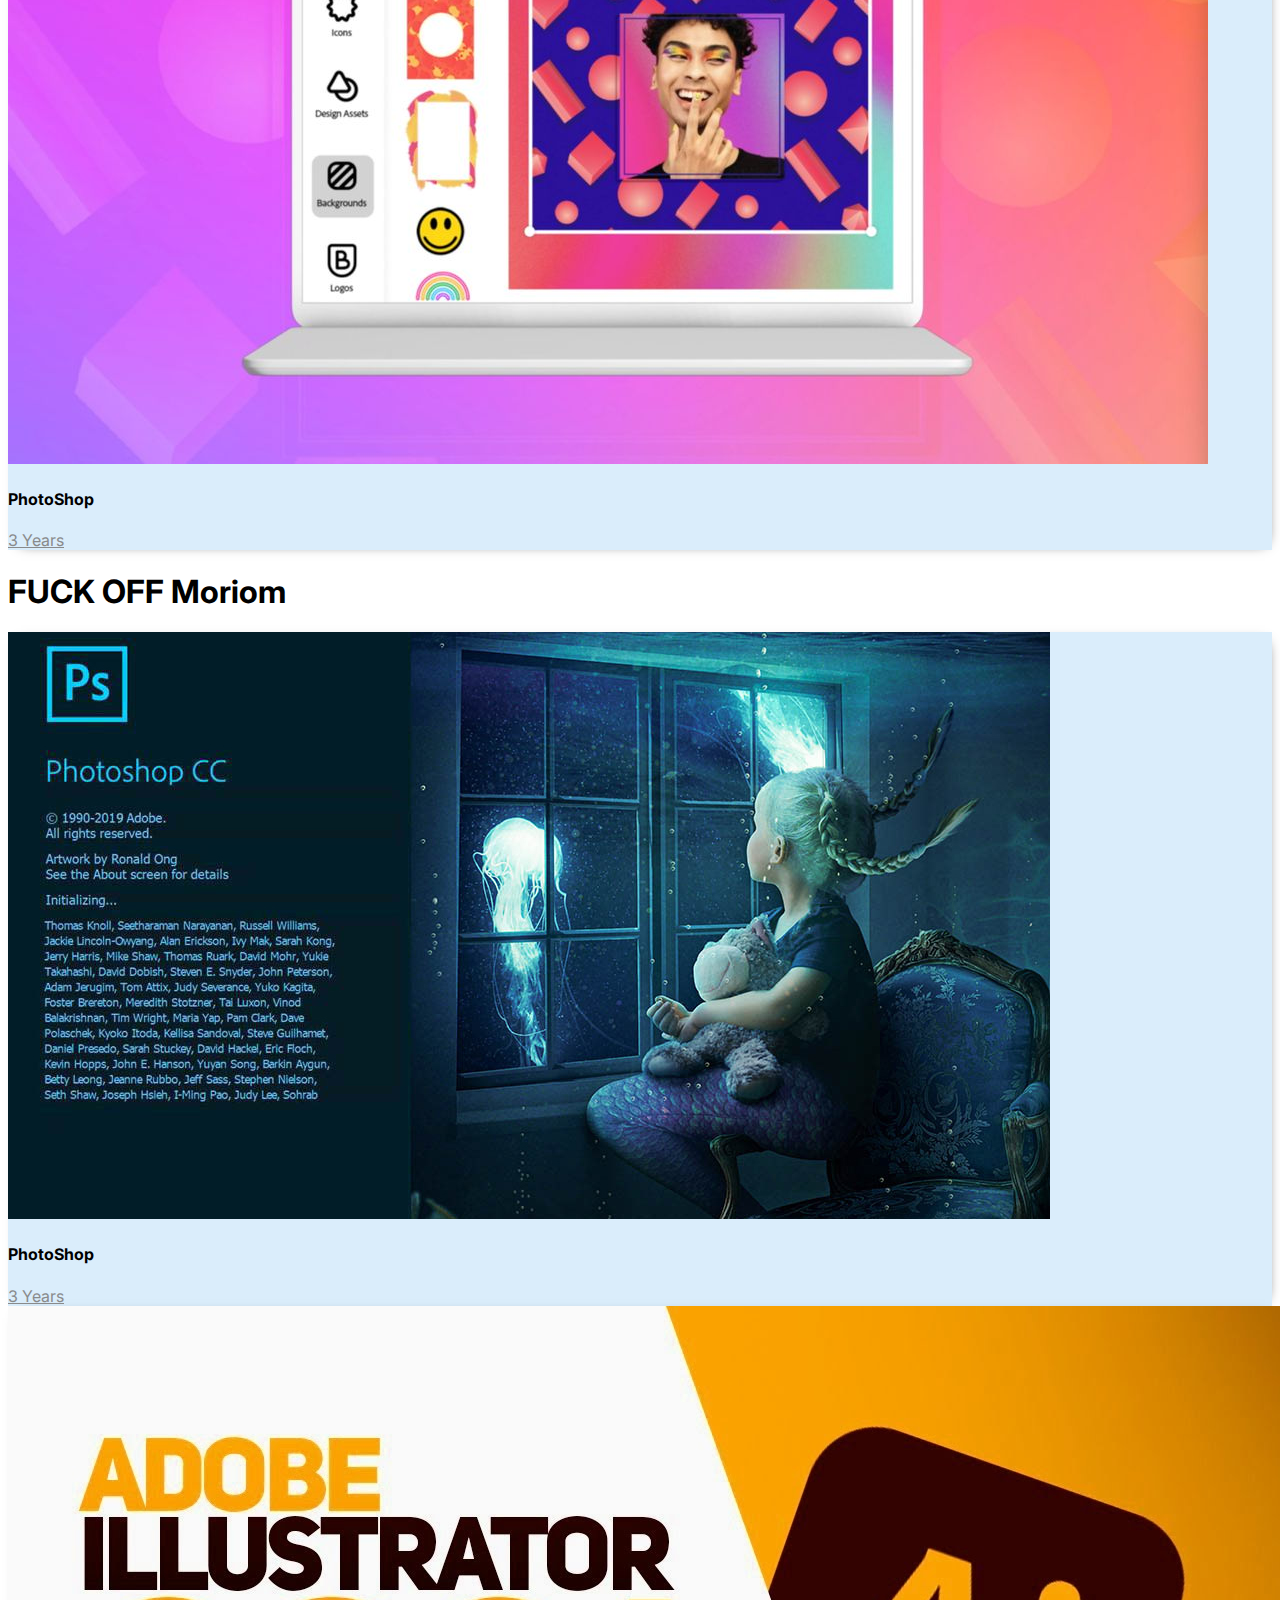
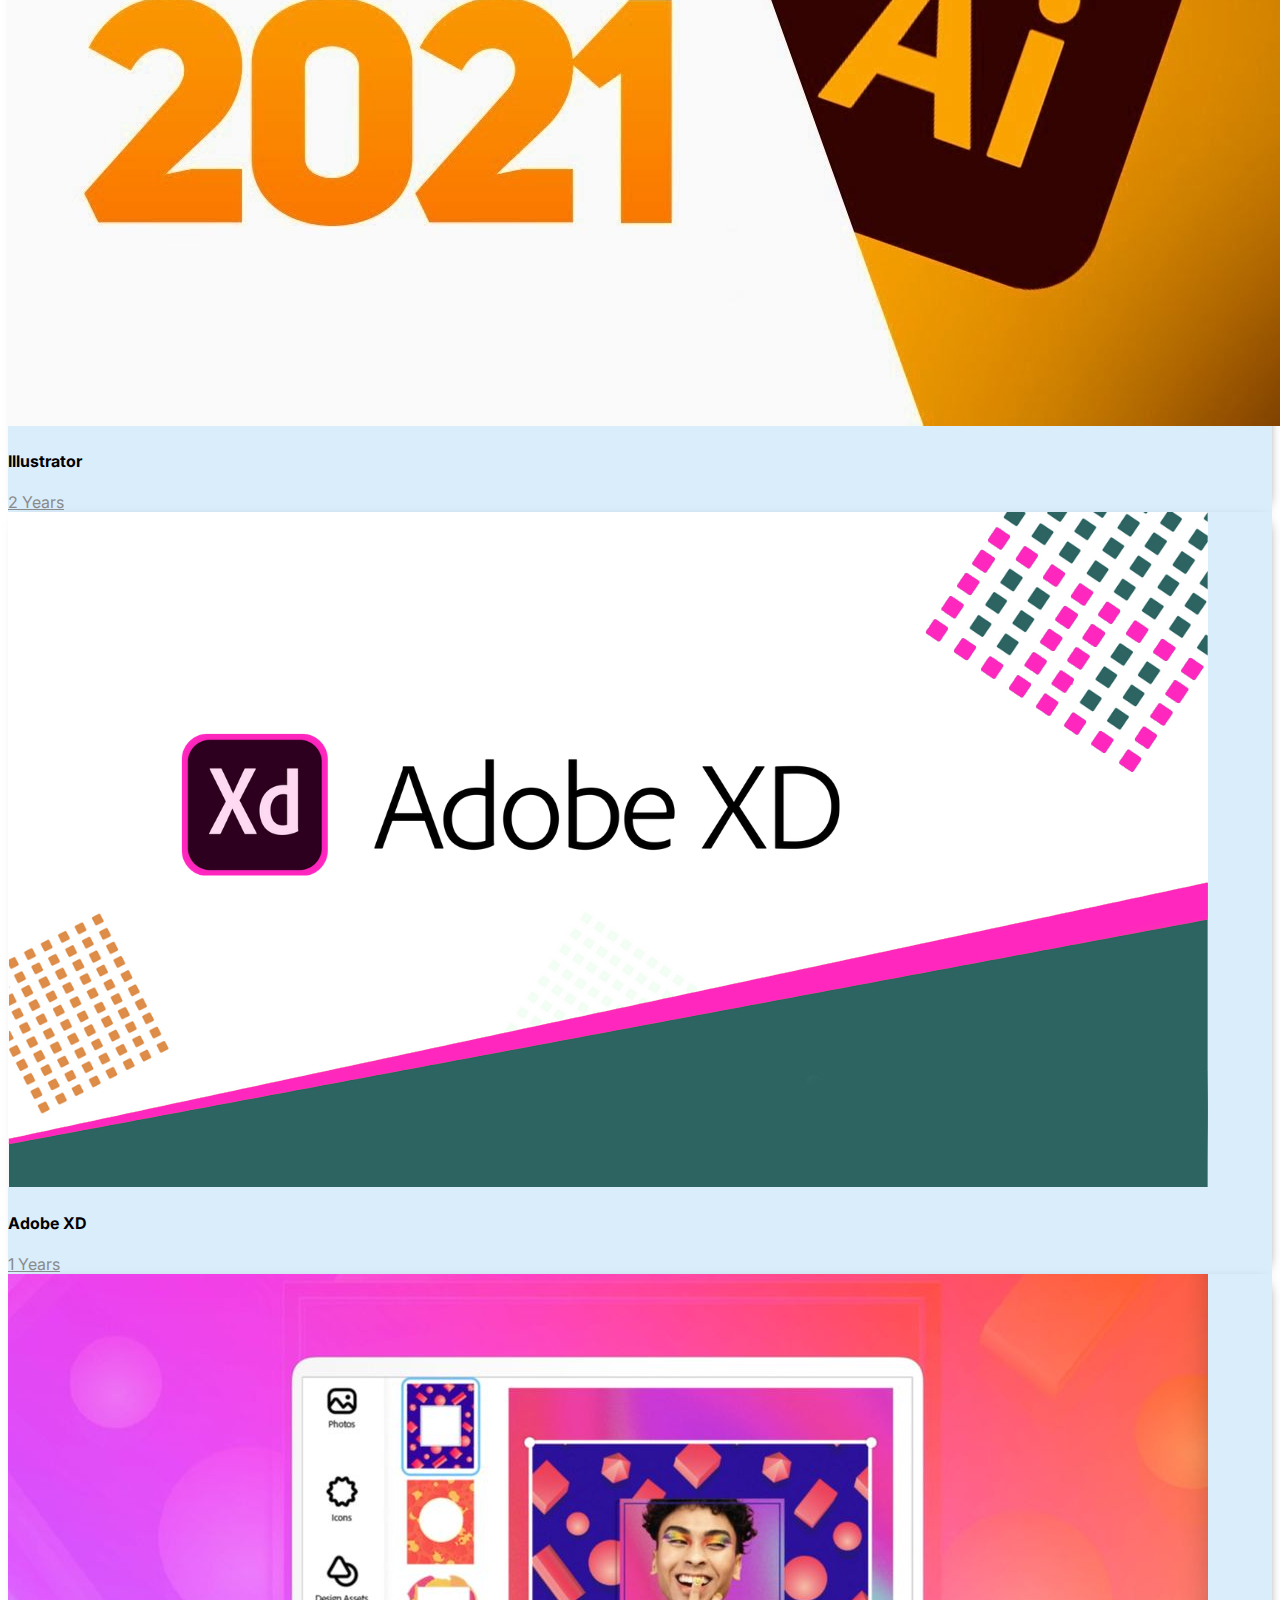
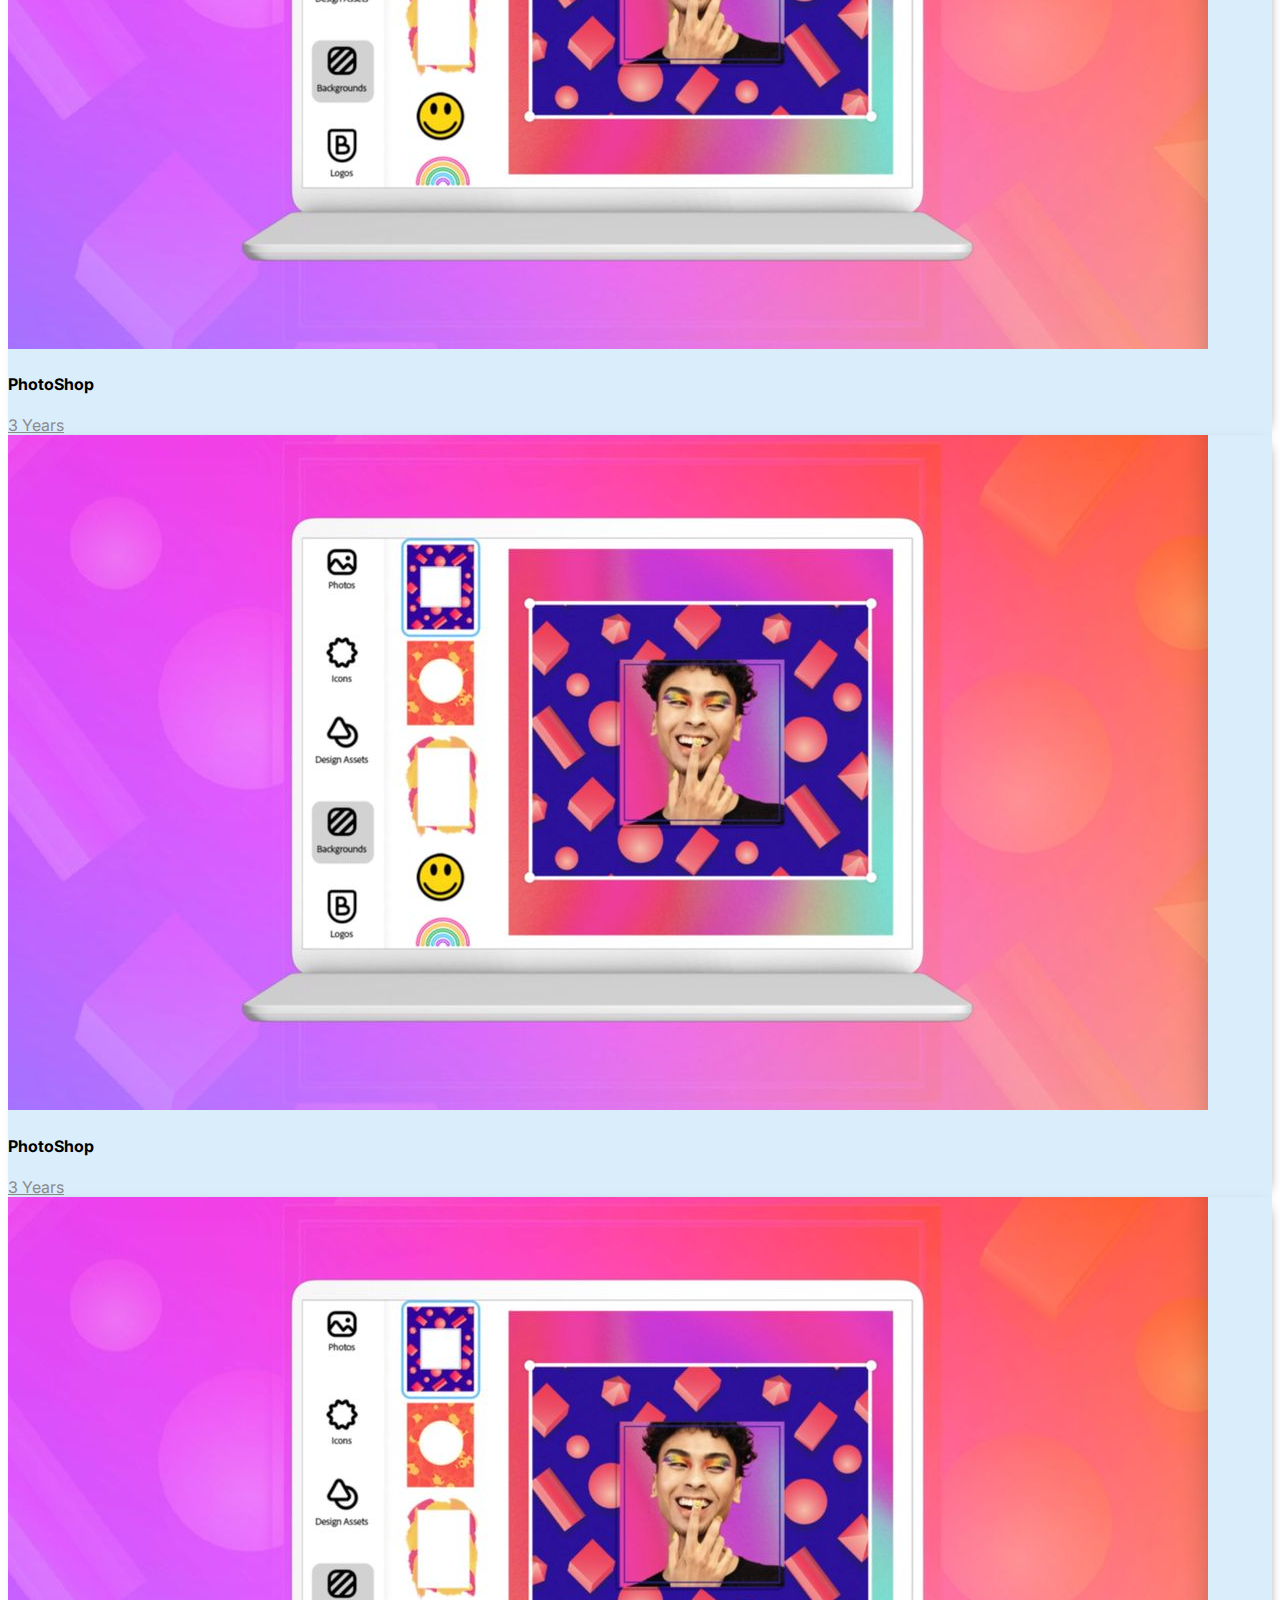
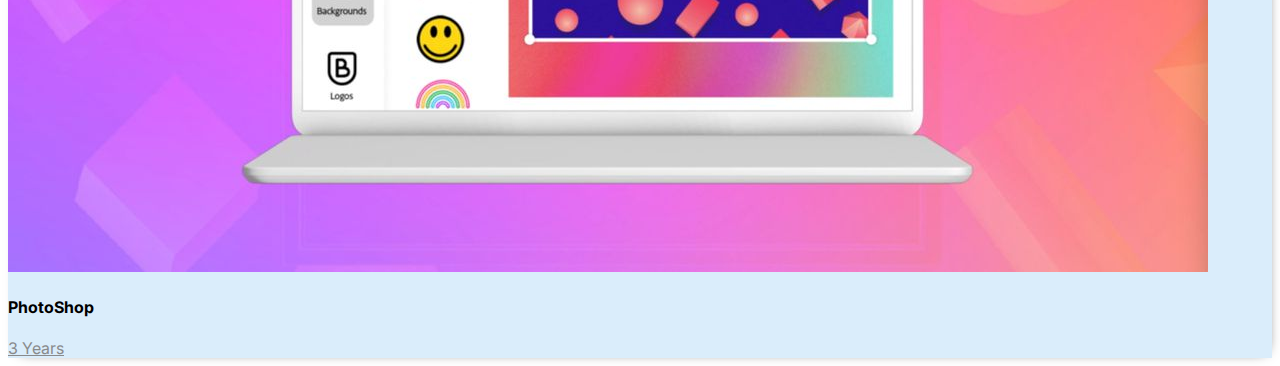
==== commit 4cdfc981: "lol" ====
--- a/index.html
+++ b/index.html
@@ -129,7 +129,7 @@
         <div class="container pt-5 text-center">
             <div class="row justify-content-center">
                 <div class="col col-md-4" id="source">
-                    <h1>FUCK OFF</h1>
+                    <h1>FUCK OFF Moriom</h1>
                 </div>
             </div>
             <div class="row mt-5">
